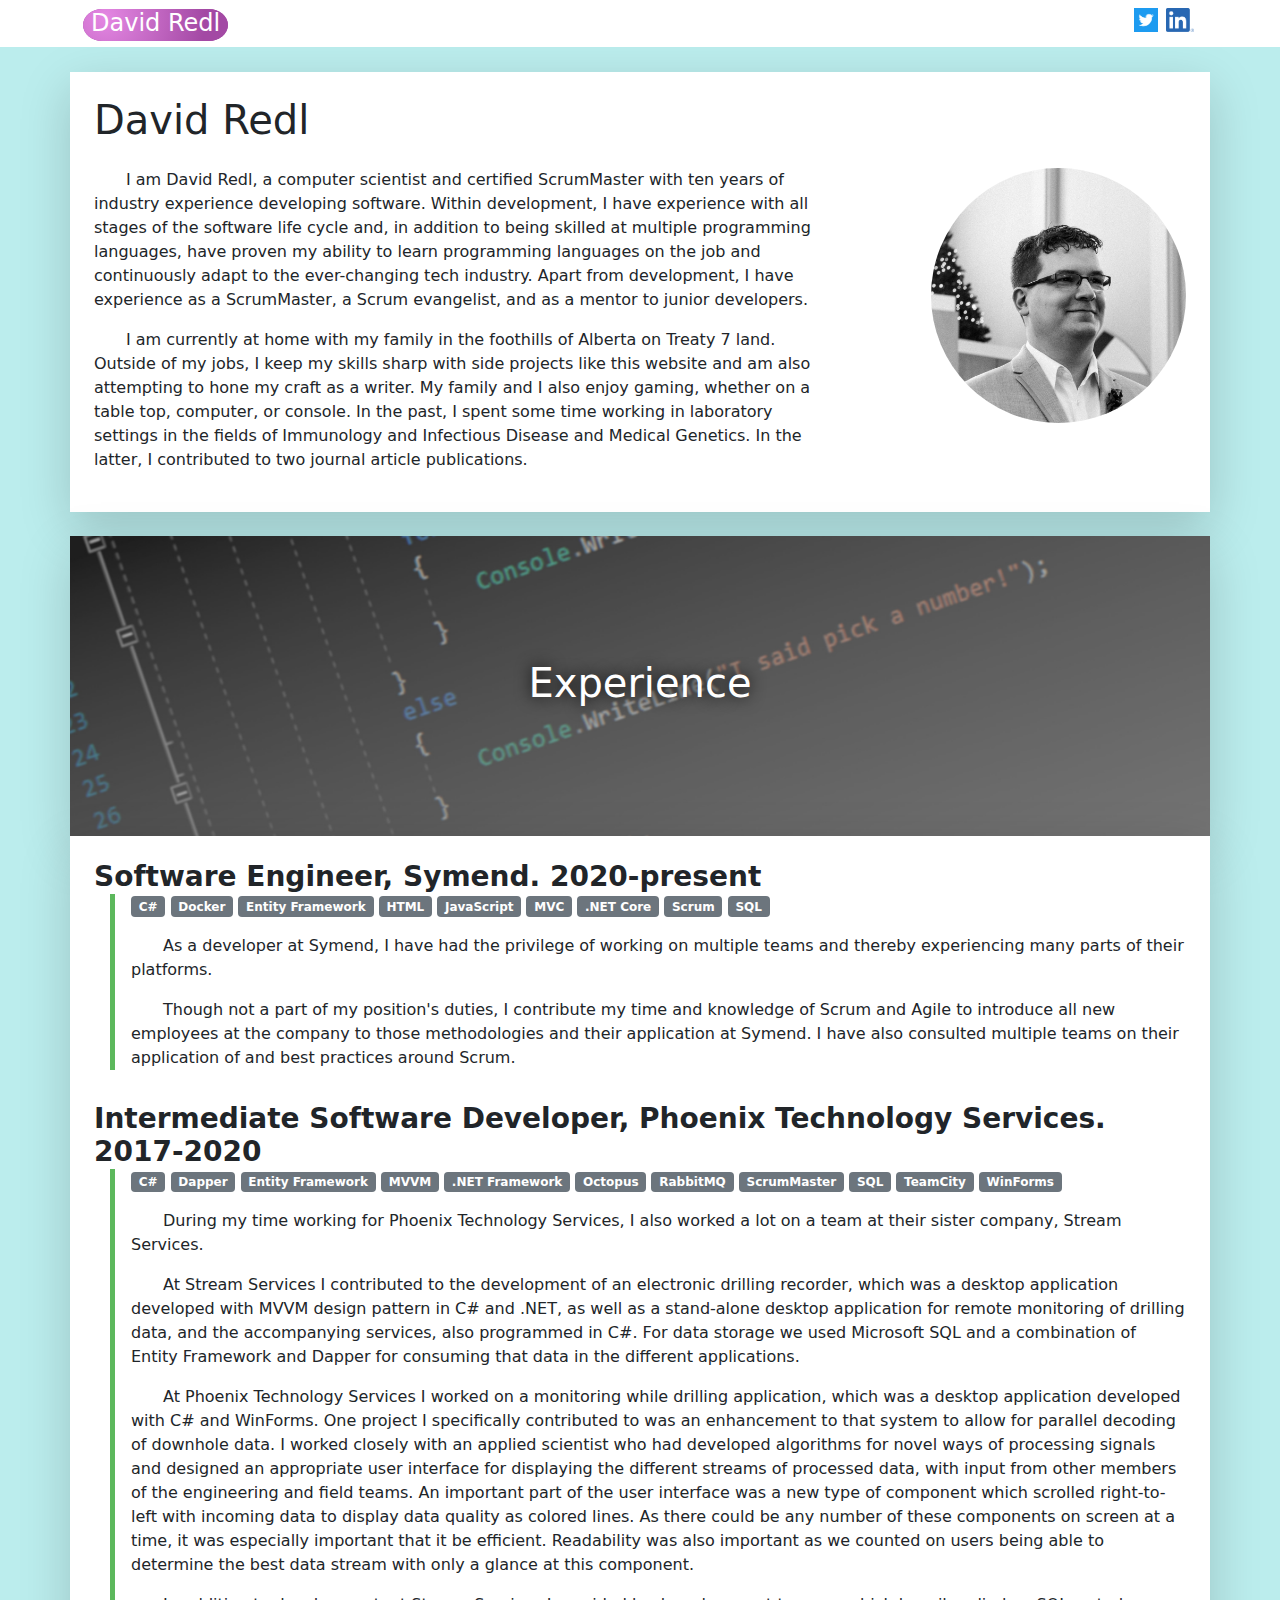
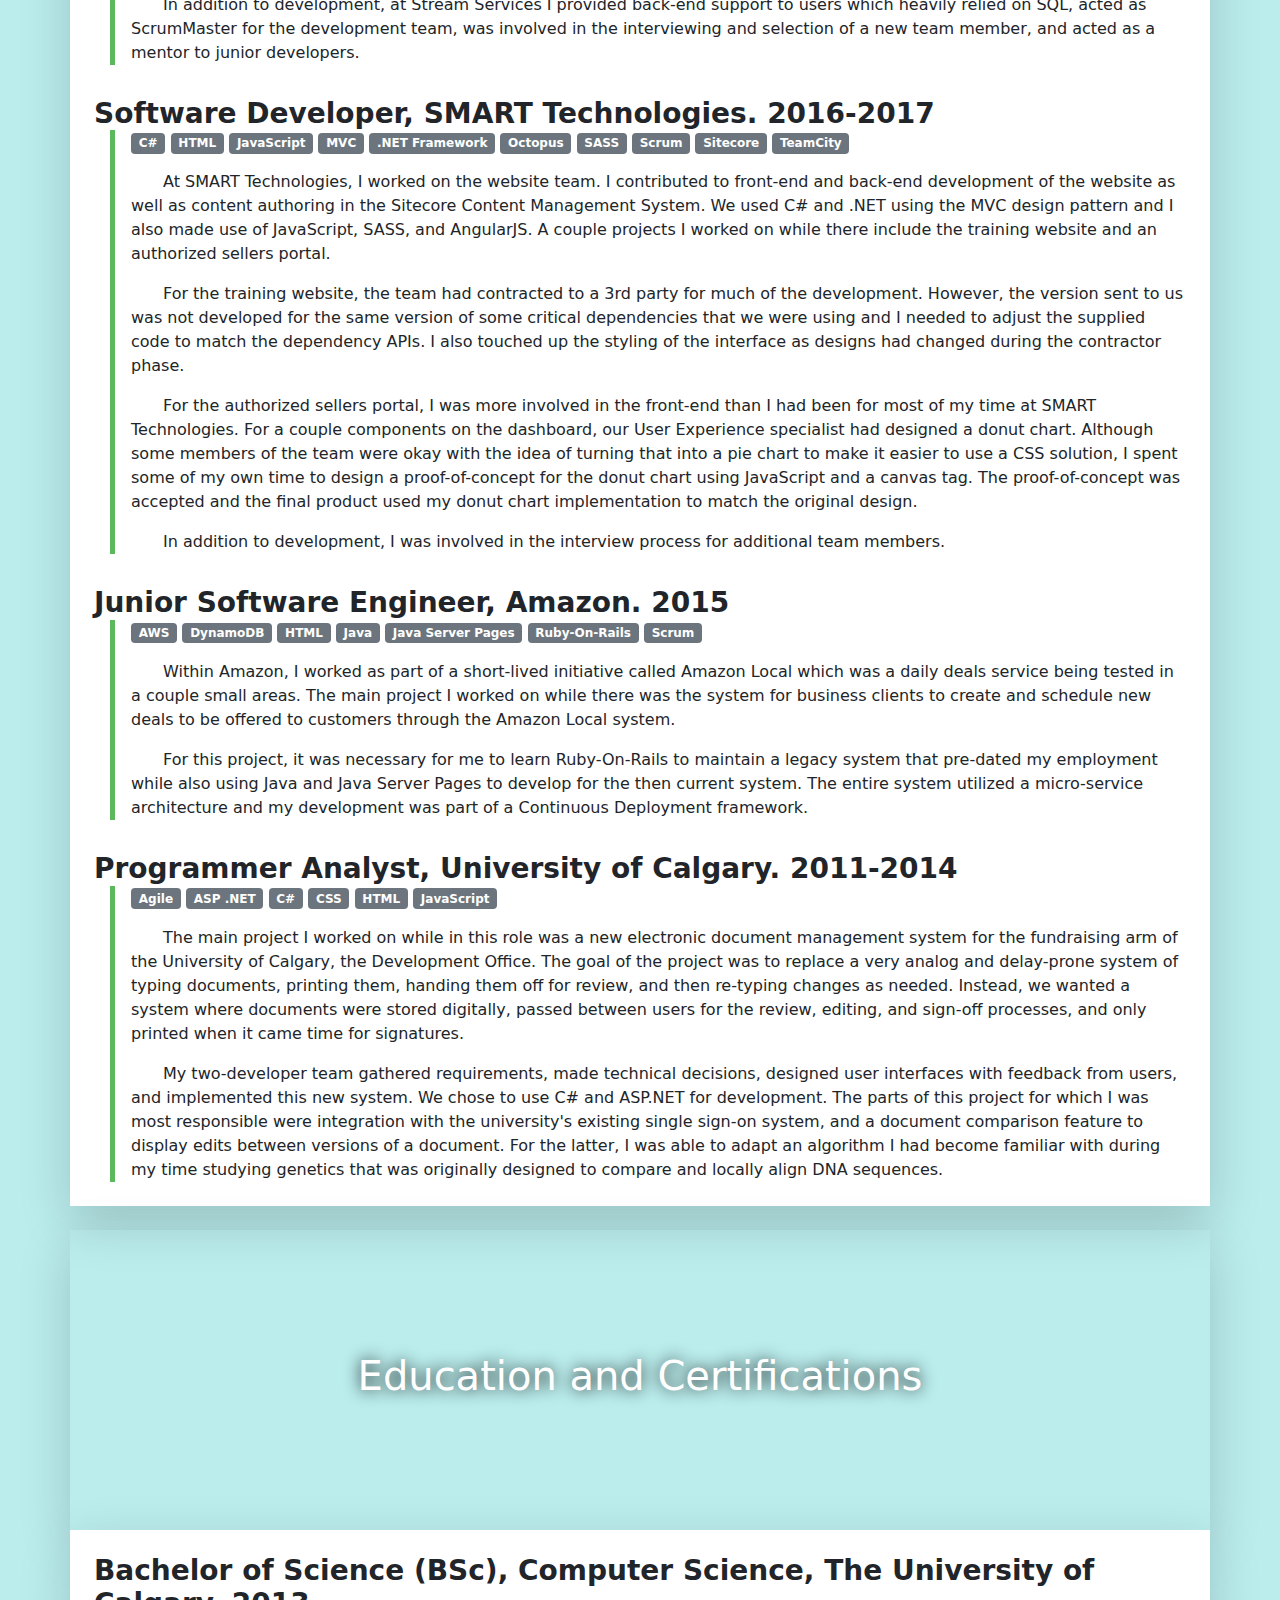
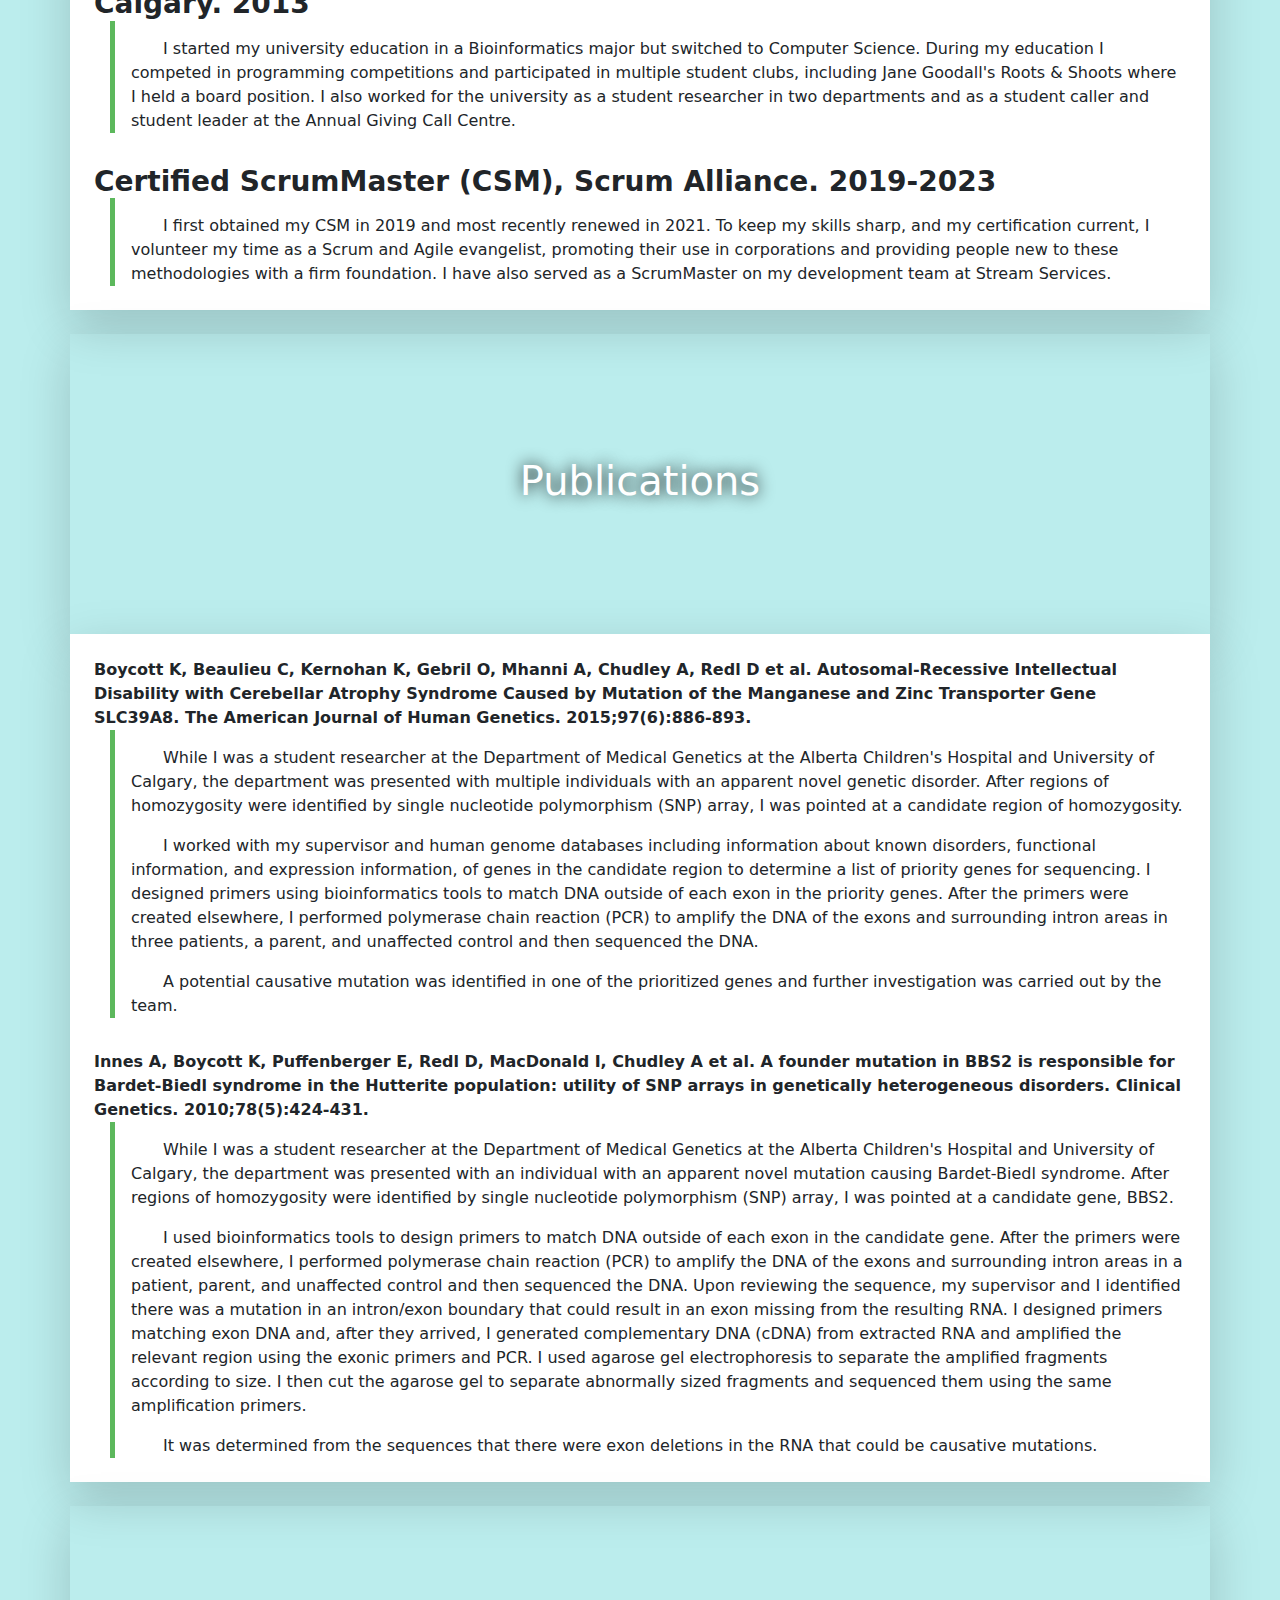
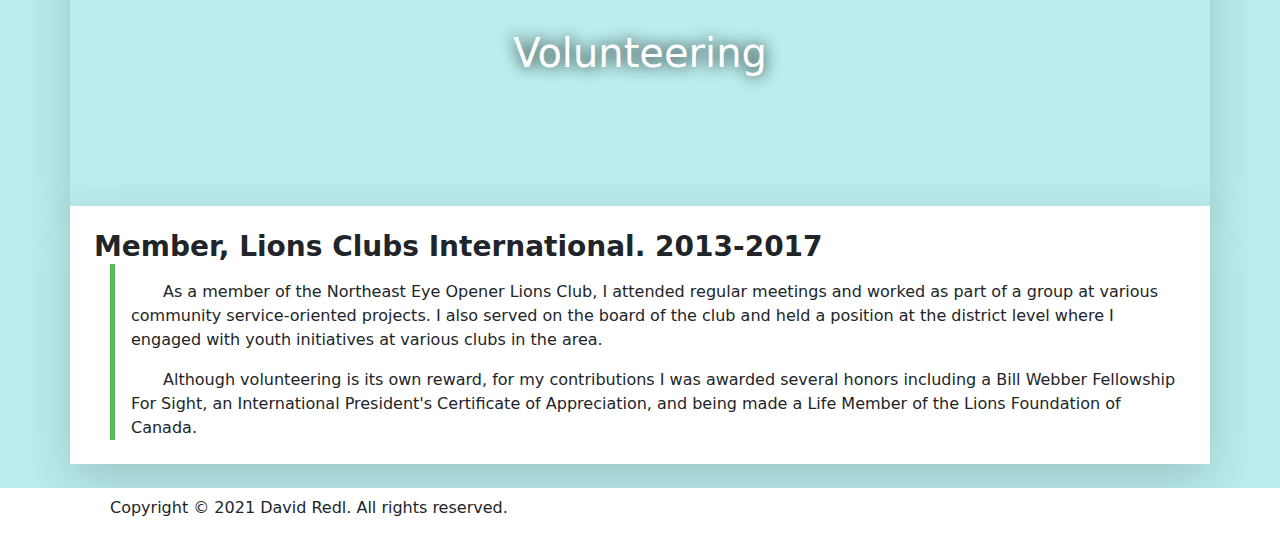
==== about.html @ 1215788b "Add blog and update photo" ====
<!doctype html>
<html lang="en">
<head>
<title>David Redl - About Me</title>
<meta name="viewport" content="width=device-width, initial-scale=1">
<meta name="viewport" content="width=device-width, initial-scale=1, maximum-scale=1, user-scalable=no">
<link rel="stylesheet" href="css/bootstrap.min.css">
<link rel="stylesheet" href="css/bootstrap-grid.min.css">
<link rel="stylesheet" href="css/bootstrap-reboot.min.css">
<link rel="stylesheet" href="css/bootstrap-utilities.min.css">
<link rel="stylesheet" href="css/main.css">
<!-- Global site tag (gtag.js) - Google Analytics -->
<script async src="https://www.googletagmanager.com/gtag/js?id=G-2NL5XFYBL8"></script>
<script>
  window.dataLayer = window.dataLayer || [];
  function gtag(){dataLayer.push(arguments);}
  gtag('js', new Date());

  gtag('config', 'G-2NL5XFYBL8');
</script>
<!-- End Google Analytics -->
</head>
<body class="pt-5">
<div class="w-100 bg-white fixed-top">
	<div class="container py-2">
		<a href="./" class="btn p-0"><span class="h4 pill bg-brand px-2 pb-1 text-white">David Redl</span></a>
		<a href="https://www.linkedin.com/in/david-r-2b067234"><img class="float-end icon mx-1" src="images/social-media/LI-In-Bug.png"/></a>
		<a href="https://twitter.com/DavidTRedl"><img class="float-end icon mx-1" src="images/social-media/Twitter social icons - square - blue.png"/></a>
	</div>
</div>
<div class="container bg-white shadow-lg mt-lg-4 p-2 p-md-4">
	<h1 class="text-center text-md-start">David Redl</h1>
	<div class="row justify-content-between">
		<div class="col-md-3 order-md-last mt-3">
			<img src="images/david2.jpg" class="img-fluid w-100 circle" alt="Photo of David Redl" />
		</div>
		<div class="col-md-8 mt-3">
			<p class="paragraph">I am David Redl, a computer scientist and certified ScrumMaster with ten years of industry experience developing software. Within development, I have experience with all stages of the software life cycle and, in addition to being skilled at multiple programming languages, have proven my ability to learn programming languages on the job and continuously adapt to the ever-changing tech industry. Apart from development, I have experience as a ScrumMaster, a Scrum evangelist, and as a mentor to junior developers.</p>
			<p class="paragraph">I am currently at home with my family in the foothills of Alberta on Treaty 7 land. Outside of my jobs, I keep my skills sharp with side projects like this website and am also attempting to hone my craft as a writer. My family and I also enjoy gaming, whether on a table top, computer, or console. In the past, I spent some time working in laboratory settings in the fields of Immunology and Infectious Disease and Medical Genetics. In the latter, I contributed to two journal article publications.</p>
		</div>
	</div>
</div>
<div class="container shadow-lg mt-lg-4 banner" style="background-image: url(images/banner-experience.jpg)">
	<h1>Experience</h1>
</div>
<div class="container bg-white shadow-lg p-2 p-md-4">
	<h3 class="title">Software Engineer, Symend. 2020-present</h3>
	<div class="badge-collection">
		<span class="badge bg-secondary">C#</span>
		<span class="badge bg-secondary">Docker</span>
		<span class="badge bg-secondary">Entity Framework</span>
		<span class="badge bg-secondary">HTML</span>
		<span class="badge bg-secondary">JavaScript</span>
		<span class="badge bg-secondary">MVC</span>
		<span class="badge bg-secondary">.NET Core</span>
		<span class="badge bg-secondary">Scrum</span>
		<span class="badge bg-secondary">SQL</span>
	</div>
	<p class="description paragraph">As a developer at Symend, I have had the privilege of working on multiple teams and thereby experiencing many parts of their platforms.</p>
	<p class="description paragraph">Though not a part of my position's duties, I contribute my time and knowledge of Scrum and Agile to introduce all new employees at the company to those methodologies and their application at Symend. I have also consulted multiple teams on their application of and best practices around Scrum.</p>
	<h3 class="title">Intermediate Software Developer, Phoenix Technology Services. 2017-2020</h3>
	<div class="badge-collection">
		<span class="badge bg-secondary">C#</span>
		<span class="badge bg-secondary">Dapper</span>
		<span class="badge bg-secondary">Entity Framework</span>
		<span class="badge bg-secondary">MVVM</span>
		<span class="badge bg-secondary">.NET Framework</span>
		<span class="badge bg-secondary">Octopus</span>
		<span class="badge bg-secondary">RabbitMQ</span>
		<span class="badge bg-secondary">ScrumMaster</span>
		<span class="badge bg-secondary">SQL</span>
		<span class="badge bg-secondary">TeamCity</span>
		<span class="badge bg-secondary">WinForms</span>
	</div>
	<p class="description paragraph">During my time working for Phoenix Technology Services, I also worked a lot on a team at their sister company, Stream Services.</p>
	<p class="description paragraph">At Stream Services I contributed to the development of an electronic drilling recorder, which was a desktop application developed with MVVM design pattern in C# and .NET, as well as a stand-alone desktop application for remote monitoring of drilling data, and the accompanying services, also programmed in C#. For data storage we used Microsoft SQL and a combination of Entity Framework and Dapper for consuming that data in the different applications.</p>
	<p class="description paragraph">At Phoenix Technology Services I worked on a monitoring while drilling application, which was a desktop application developed with C# and WinForms. One project I specifically contributed to was an enhancement to that system to allow for parallel decoding of downhole data. I worked closely with an applied scientist who had developed algorithms for novel ways of processing signals and designed an appropriate user interface for displaying the different streams of processed data, with input from other members of the engineering and field teams. An important part of the user interface was a new type of component which scrolled right-to-left with incoming data to display data quality as colored lines. As there could be any number of these components on screen at a time, it was especially important that it be efficient. Readability was also important as we counted on users being able to determine the best data stream with only a glance at this component.</p>
	<p class="description paragraph">In addition to development, at Stream Services I provided back-end support to users which heavily relied on SQL, acted as ScrumMaster for the development team, was involved in the interviewing and selection of a new team member, and acted as a mentor to junior developers.</p>
	<h3 class="title">Software Developer, SMART Technologies. 2016-2017</h3>
	<div class="badge-collection">
		<span class="badge bg-secondary">C#</span>
		<span class="badge bg-secondary">HTML</span>
		<span class="badge bg-secondary">JavaScript</span>
		<span class="badge bg-secondary">MVC</span>
		<span class="badge bg-secondary">.NET Framework</span>
		<span class="badge bg-secondary">Octopus</span>
		<span class="badge bg-secondary">SASS</span>
		<span class="badge bg-secondary">Scrum</span>
		<span class="badge bg-secondary">Sitecore</span>
		<span class="badge bg-secondary">TeamCity</span>
	</div>
	<p class="description paragraph">At SMART Technologies, I worked on the website team. I contributed to front-end and back-end development of the website as well as content authoring in the Sitecore Content Management System. We used C# and .NET using the MVC design pattern and I also made use of JavaScript, SASS, and AngularJS. A couple projects I worked on while there include the training website and an authorized sellers portal.</p>
	<p class="description paragraph">For the training website, the team had contracted to a 3rd party for much of the development. However, the version sent to us was not developed for the same version of some critical dependencies that we were using and I needed to adjust the supplied code to match the dependency APIs. I also touched up the styling of the interface as designs had changed during the contractor phase.</p>
	<p class="description paragraph">For the authorized sellers portal, I was more involved in the front-end than I had been for most of my time at SMART Technologies. For a couple components on the dashboard, our User Experience specialist had designed a donut chart. Although some members of the team were okay with the idea of turning that into a pie chart to make it easier to use a CSS solution, I spent some of my own time to design a proof-of-concept for the donut chart using JavaScript and a canvas tag. The proof-of-concept was accepted and the final product used my donut chart implementation to match the original design.</p>
	<p class="description paragraph">In addition to development, I was involved in the interview process for additional team members.</p>
	<h3 class="title">Junior Software Engineer, Amazon. 2015</h3>
	<div class="badge-collection">
		<span class="badge bg-secondary">AWS</span>
		<span class="badge bg-secondary">DynamoDB</span>
		<span class="badge bg-secondary">HTML</span>
		<span class="badge bg-secondary">Java</span>
		<span class="badge bg-secondary">Java Server Pages</span>
		<span class="badge bg-secondary">Ruby-On-Rails</span>
		<span class="badge bg-secondary">Scrum</span>
	</div>
	<p class="description paragraph">Within Amazon, I worked as part of a short-lived initiative called Amazon Local which was a daily deals service being tested in a couple small areas. The main project I worked on while there was the system for business clients to create and schedule new deals to be offered to customers through the Amazon Local system.</p>
	<p class="description paragraph">For this project, it was necessary for me to learn Ruby-On-Rails to maintain a legacy system that pre-dated my employment while also using Java and Java Server Pages to develop for the then current system. The entire system utilized a micro-service architecture and my development was part of a Continuous Deployment framework.</p>
	<h3 class="title">Programmer Analyst, University of Calgary. 2011-2014</h3>
	<div class="badge-collection">
		<span class="badge bg-secondary">Agile</span>
		<span class="badge bg-secondary">ASP .NET</span>
		<span class="badge bg-secondary">C#</span>
		<span class="badge bg-secondary">CSS</span>
		<span class="badge bg-secondary">HTML</span>
		<span class="badge bg-secondary">JavaScript</span>
	</div>
	<p class="description paragraph">The main project I worked on while in this role was a new electronic document management system for the fundraising arm of the University of Calgary, the Development Office. The goal of the project was to replace a very analog and delay-prone system of typing documents, printing them, handing them off for review, and then re-typing changes as needed. Instead, we wanted a system where documents were stored digitally, passed between users for the review, editing, and sign-off processes, and only printed when it came time for signatures.</p>
	<p class="description paragraph">My two-developer team gathered requirements, made technical decisions, designed user interfaces with feedback from users, and implemented this new system. We chose to use C# and ASP.NET for development. The parts of this project for which I was most responsible were integration with the university's existing single sign-on system, and a document comparison feature to display edits between versions of a document. For the latter, I was able to adapt an algorithm I had become familiar with during my time studying genetics that was originally designed to compare and locally align DNA sequences.</p>
</div>
<div class="container shadow-lg mt-lg-4 banner" style="background-image: url(images/banner-education.jpg)">
	<h1>Education and Certifications</h1>
</div>
<div class="container bg-white shadow-lg p-2 p-md-4">
	<h3 class="title">Bachelor of Science (BSc), Computer Science, The University of Calgary. 2013</h3>
	<p class="description paragraph">I started my university education in a Bioinformatics major but switched to Computer Science. During my education I competed in programming competitions and participated in multiple student clubs, including Jane Goodall's Roots & Shoots where I held a board position. I also worked for the university as a student researcher in two departments and as a student caller and student leader at the Annual Giving Call Centre.</p>
	<h3 class="title">Certified ScrumMaster (CSM), Scrum Alliance. 2019-2023</h3>
	<p class="description paragraph">I first obtained my CSM in 2019 and most recently renewed in 2021. To keep my skills sharp, and my certification current, I volunteer my time as a Scrum and Agile evangelist, promoting their use in corporations and providing people new to these methodologies with a firm foundation. I have also served as a ScrumMaster on my development team at Stream Services.</p>
</div>
<div class="container shadow-lg mt-lg-4 banner" style="background-image: url(images/banner-publications.jpg)">
	<h1>Publications</h1>
</div>
<div class="container bg-white shadow-lg p-2 p-md-4">
	<p class="title">Boycott K, Beaulieu C, Kernohan K, Gebril O, Mhanni A, Chudley A, Redl D et al. Autosomal-Recessive Intellectual Disability with Cerebellar Atrophy Syndrome Caused by Mutation of the Manganese and Zinc Transporter Gene SLC39A8. The American Journal of Human Genetics. 2015;97(6):886-893.</p>
	<p class="description paragraph">While I was a student researcher at the Department of Medical Genetics at the Alberta Children's Hospital and University of Calgary, the department was presented with multiple individuals with an apparent novel genetic disorder. After regions of homozygosity were identified by single nucleotide polymorphism (SNP) array, I was pointed at a candidate region of homozygosity.</p>
	<p class="description paragraph">I worked with my supervisor and human genome databases including information about known disorders, functional information, and expression information, of genes in the candidate region to determine a list of priority genes for sequencing. I designed primers using bioinformatics tools to match DNA outside of each exon in the priority genes. After the primers were created elsewhere, I performed polymerase chain reaction (PCR) to amplify the DNA of the exons and surrounding intron areas in three patients, a parent, and unaffected control and then sequenced the DNA.</p>
	<p class="description paragraph">A potential causative mutation was identified in one of the prioritized genes and further investigation was carried out by the team.</p>
	<p class="title">Innes A, Boycott K, Puffenberger E, Redl D, MacDonald I, Chudley A et al. A founder mutation in BBS2 is responsible for Bardet-Biedl syndrome in the Hutterite population: utility of SNP arrays in genetically heterogeneous disorders. Clinical Genetics. 2010;78(5):424-431.</p>
	<p class="description paragraph">While I was a student researcher at the Department of Medical Genetics at the Alberta Children's Hospital and University of Calgary, the department was presented with an individual with an apparent novel mutation causing Bardet-Biedl syndrome. After regions of homozygosity were identified by single nucleotide polymorphism (SNP) array, I was pointed at a candidate gene, BBS2.</p>
	<p class="description paragraph">I used bioinformatics tools to design primers to match DNA outside of each exon in the candidate gene. After the primers were created elsewhere, I performed polymerase chain reaction (PCR) to amplify the DNA of the exons and surrounding intron areas in a patient, parent, and unaffected control and then sequenced the DNA. Upon reviewing the sequence, my supervisor and I identified there was a mutation in an intron/exon boundary that could result in an exon missing from the resulting RNA. I designed primers matching exon DNA and, after they arrived, I generated complementary DNA (cDNA) from extracted RNA and amplified the relevant region using the exonic primers and PCR. I used agarose gel electrophoresis to separate the amplified fragments according to size. I then cut the agarose gel to separate abnormally sized fragments and sequenced them using the same amplification primers.</p>
	<p class="description paragraph">It was determined from the sequences that there were exon deletions in the RNA that could be causative mutations.</p>
</div>
<div class="container shadow-lg mt-lg-4 banner" style="background-image: url(images/banner-volunteering.jpg)">
	<h1>Volunteering</h1>
</div>
<div class="container bg-white shadow-lg p-2 p-md-4">
	<h3 class="title">Member, Lions Clubs International. 2013-2017</h3>
	<p class="description paragraph">As a member of the Northeast Eye Opener Lions Club, I attended regular meetings and worked as part of a group at various community service-oriented projects. I also served on the board of the club and held a position at the district level where I engaged with youth initiatives at various clubs in the area.</p>
	<p class="description paragraph">Although volunteering is its own reward, for my contributions I was awarded several honors including a Bill Webber Fellowship For Sight, an International President's Certificate of Appreciation, and being made a Life Member of the Lions Foundation of Canada.</p>
</div>
<div class="w-100 pb-lg-4 bg-white">
	<div class="container p-2 mt-lg-4">
		<p class="paragraph m-0">Copyright &copy; 2021 David Redl. All rights reserved.</p>
	</div>
</div>
</body>
</html>
---- css/main.css ----
body {
	background-color: #bbeded;
}

.pill {
	border-radius: 0.8em 0.8em 0.8em 0.8em / 50% 50% 50% 50% ;
}

.bg-brand {
	background-color: rgb(163,73,164);
	background-image: radial-gradient(circle at 15% 25%, rgb(228,135,227) 0%, rgb(163,73,164) 80%);
}

.icon {
	height: 1.5rem;
	width: auto;
}

.title {
	font-weight: bold;
	margin-bottom: 0;
}

.title:not(:nth-child(1)) {
	margin-top: 2rem;
}

.description {
	margin-left: 1rem;
	margin-top: 0;
	margin-bottom: 0;
	border-left: 0.35rem solid #5cb85c;
	padding-left: 1rem;
	padding-top: 1rem;
}

.paragraph {
	text-indent: 2rem;
}

.badge-collection {
	margin-left: 1rem;
	padding-left: 1rem;
	border-left: 0.35rem solid #5cb85c;
}

.banner {
	height: 300px;
	line-height: 300px;
	background-size: cover;
	background-position: center top;
	background-attachment: fixed;
	overflow: hidden;
	text-align: center;
}

.banner h1 {
	color: white;
	text-shadow: 0 0 1rem #000;
	line-height: 1.5;
	vertical-align: middle;
	display: inline-block;
}

.circle {
	border-radius: 50%;
}

.twitter-timeline {
	min-height: 700px !important;
	height: 100% !important;
}

@media (min-width: 768px) {
	.order-md-last {
		-webkit-box-ordinal-group: 14;
		-ms-flex-order: 13;
		order: 13;
	}
}
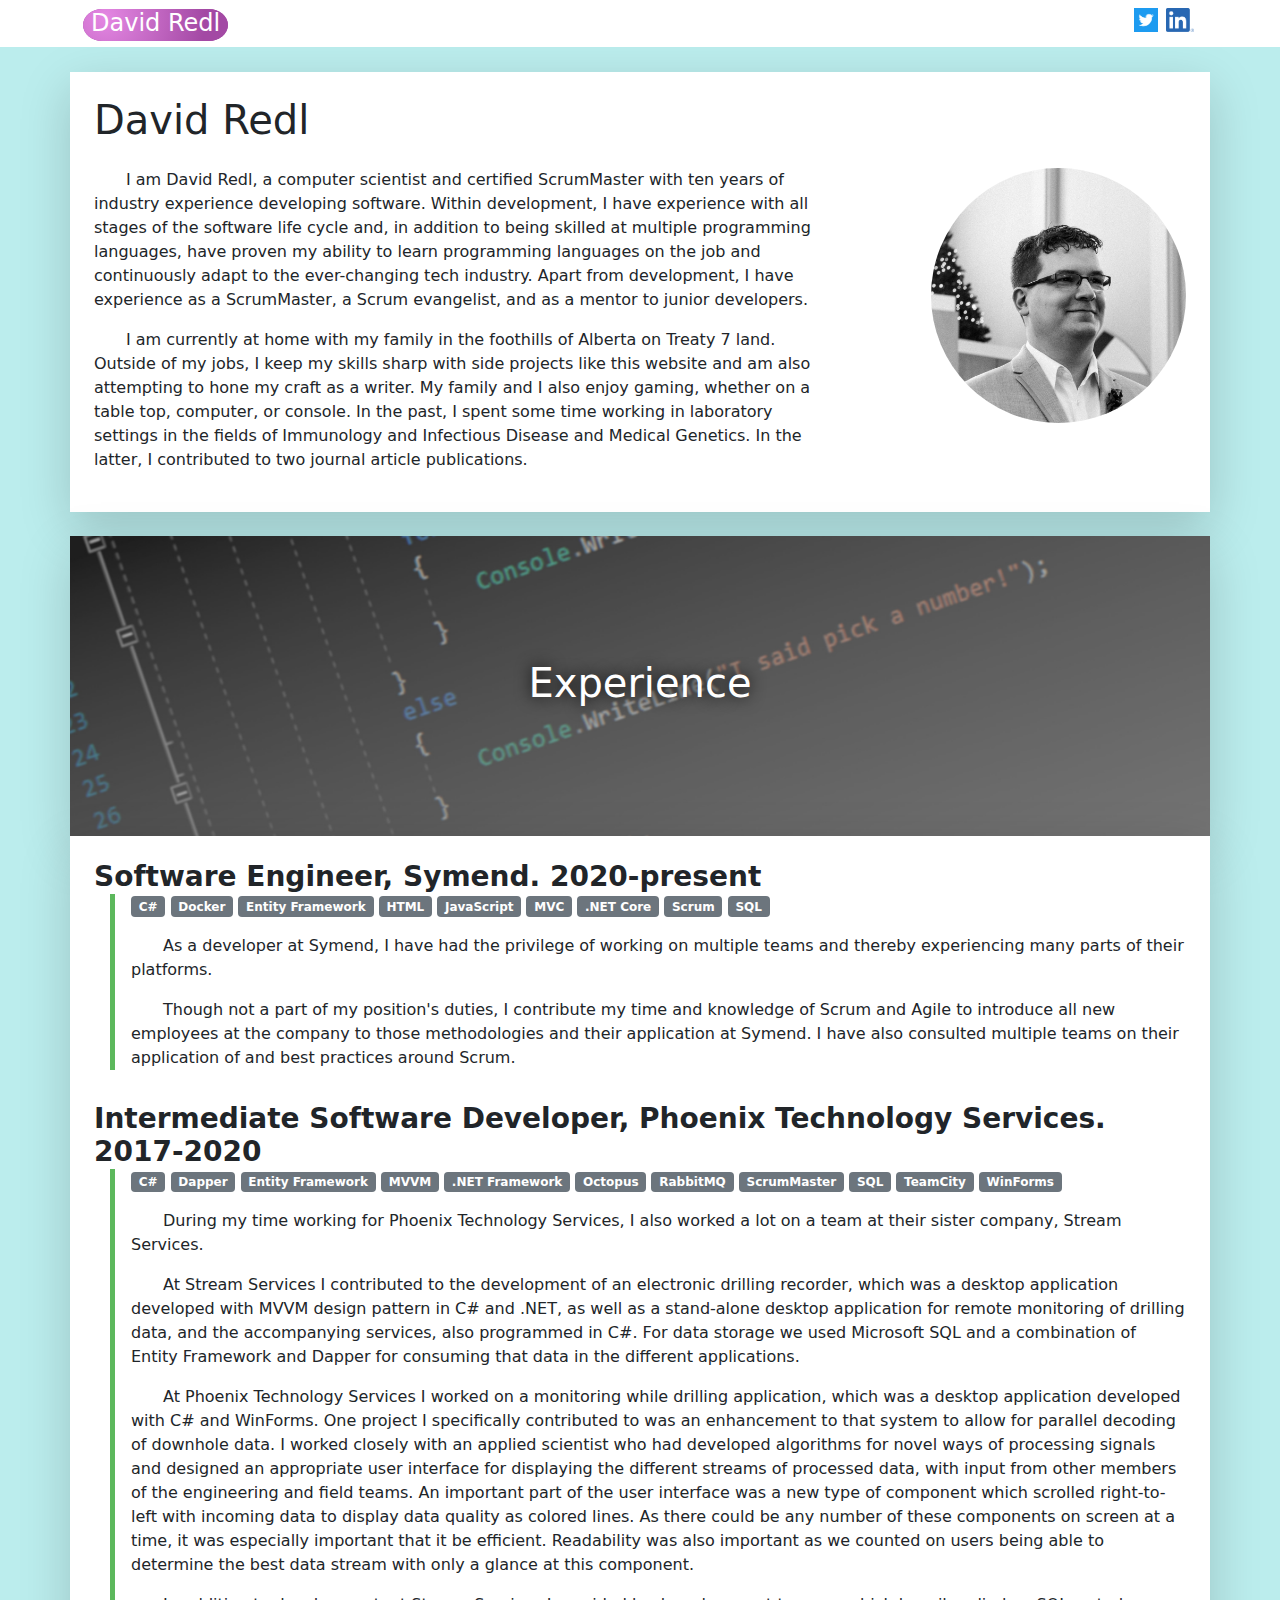
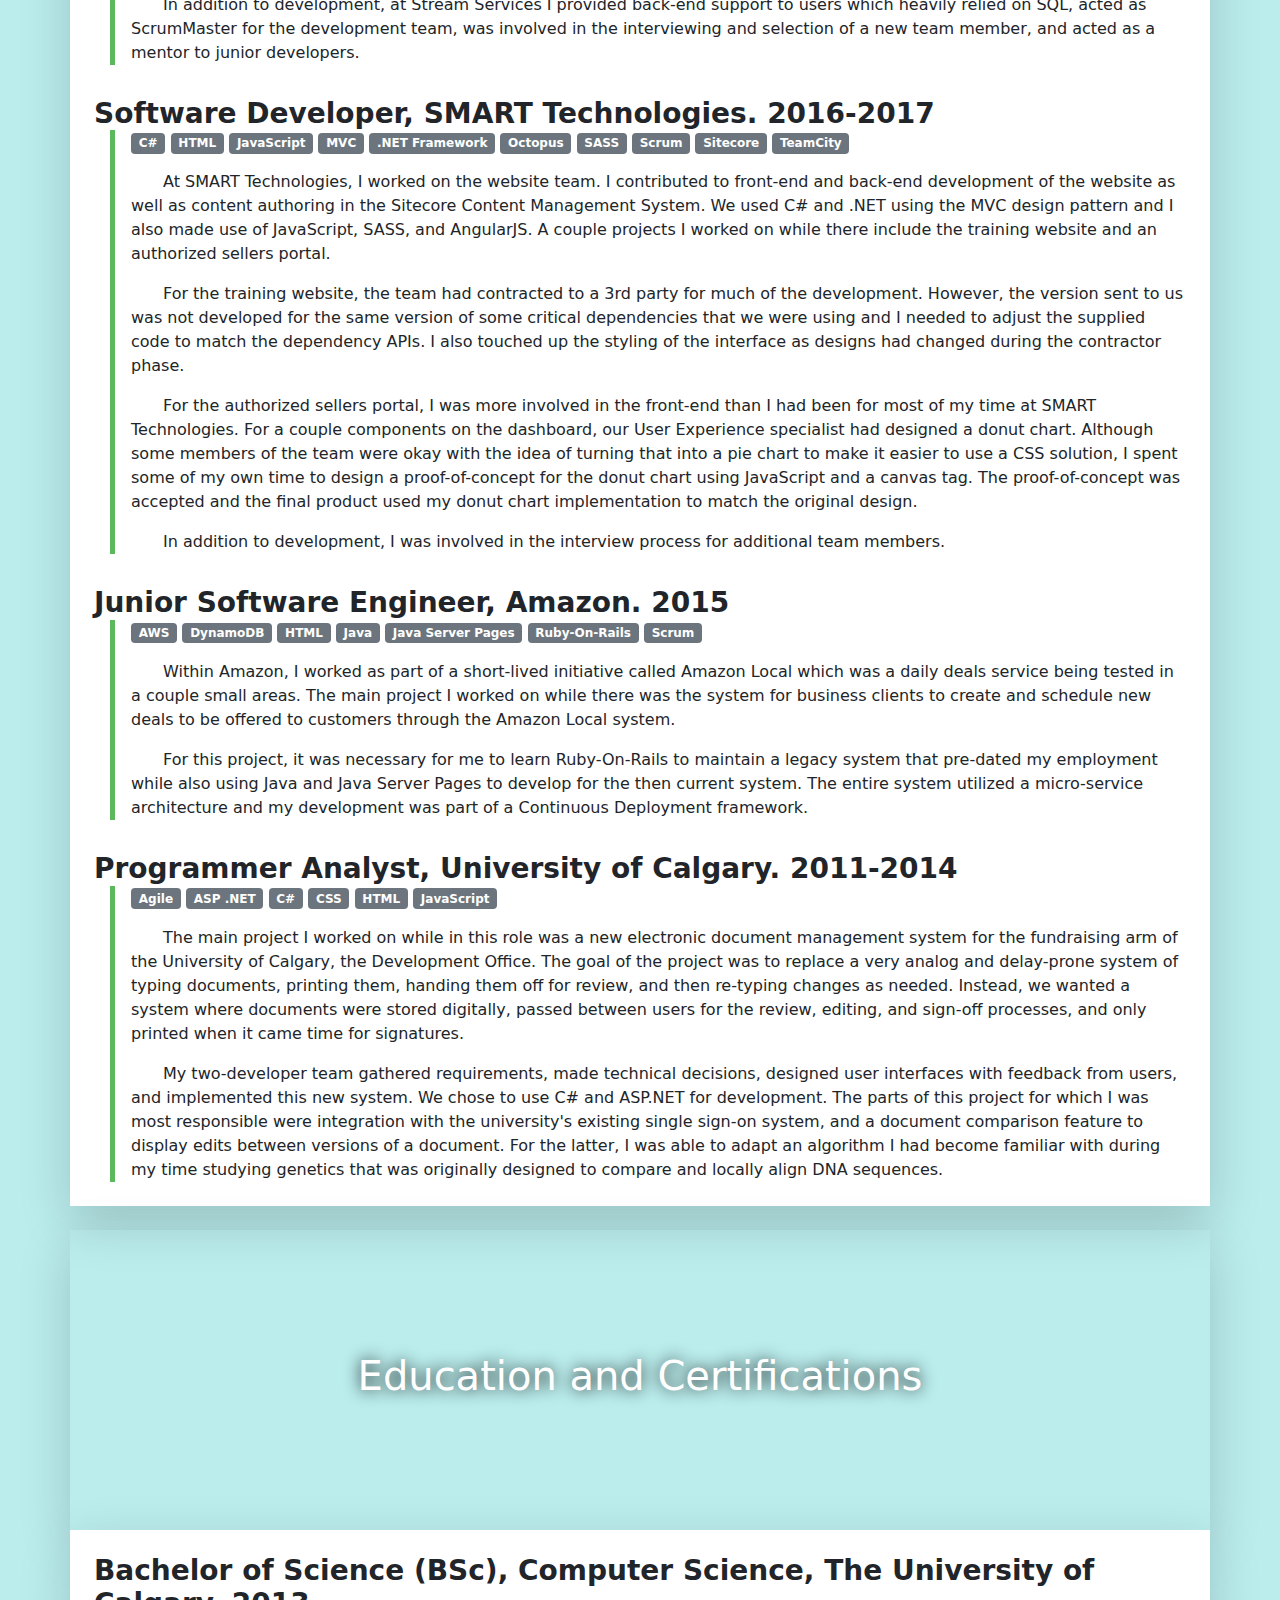
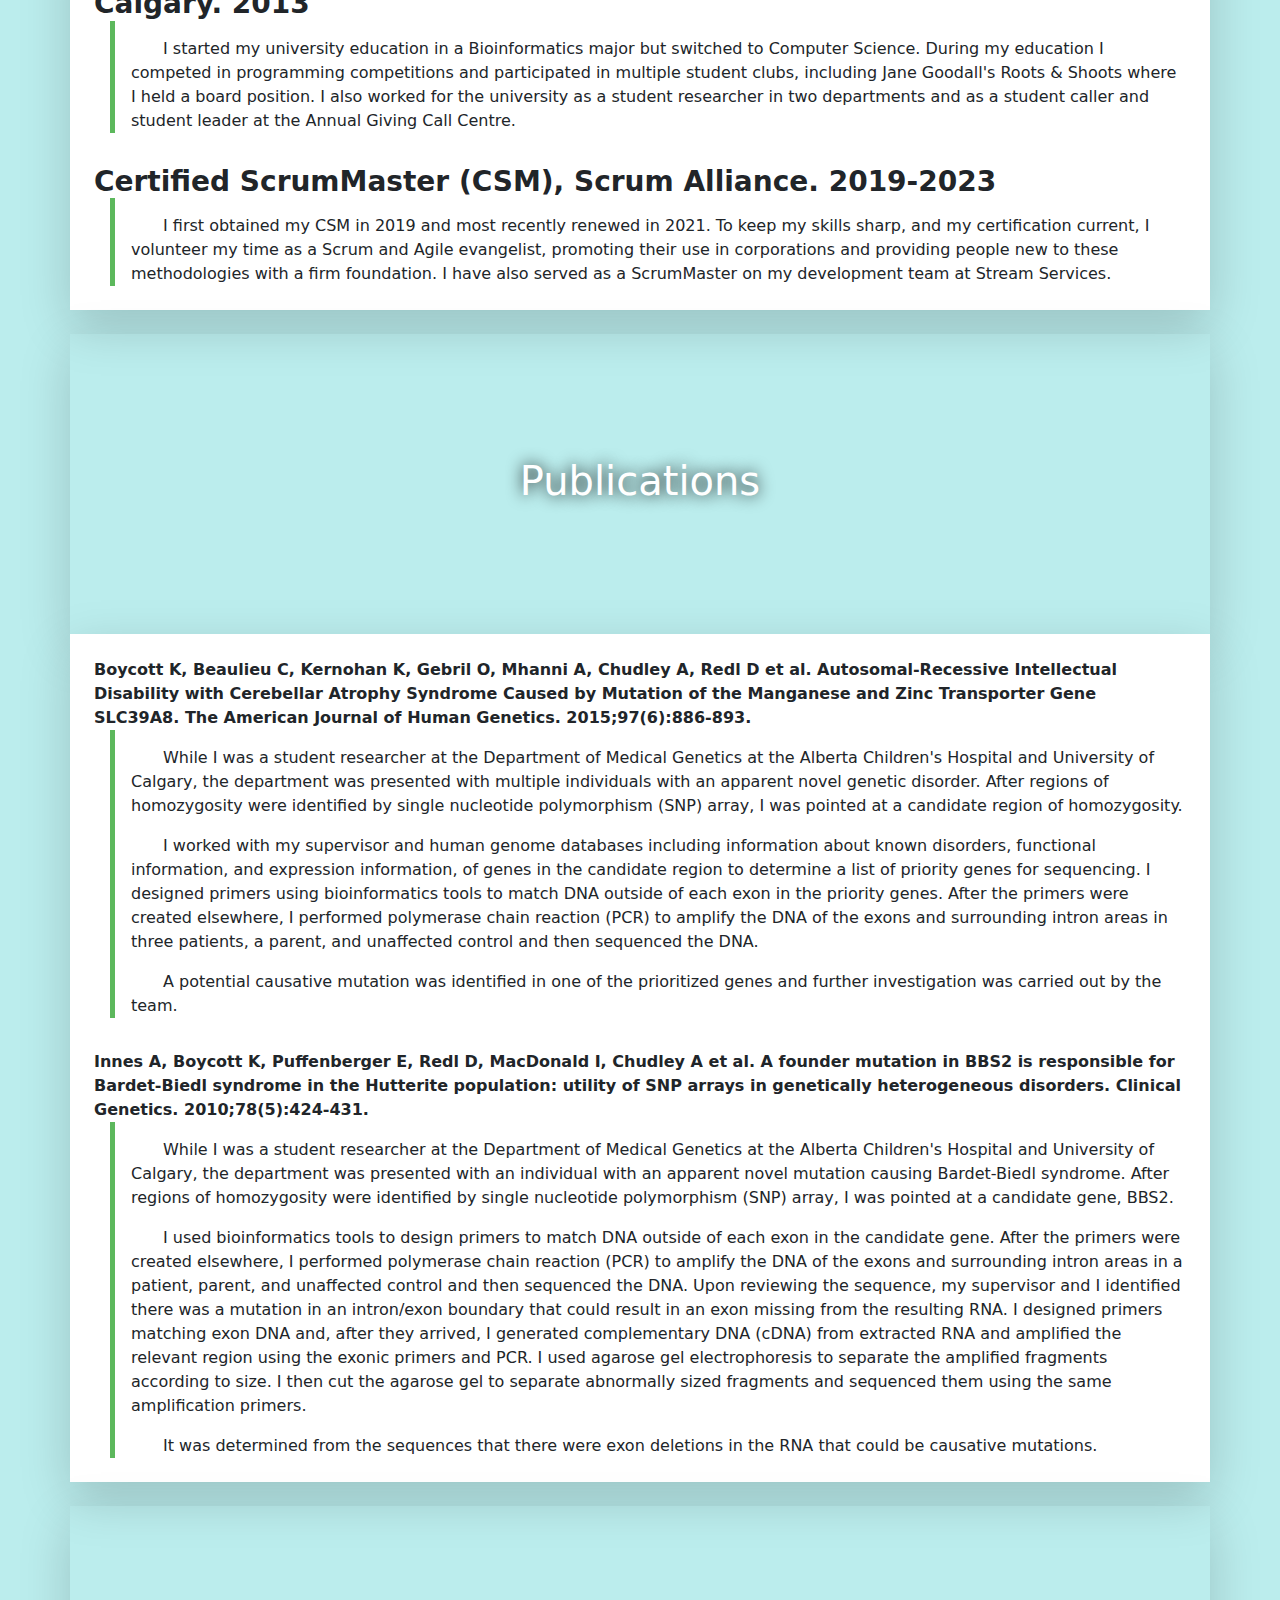
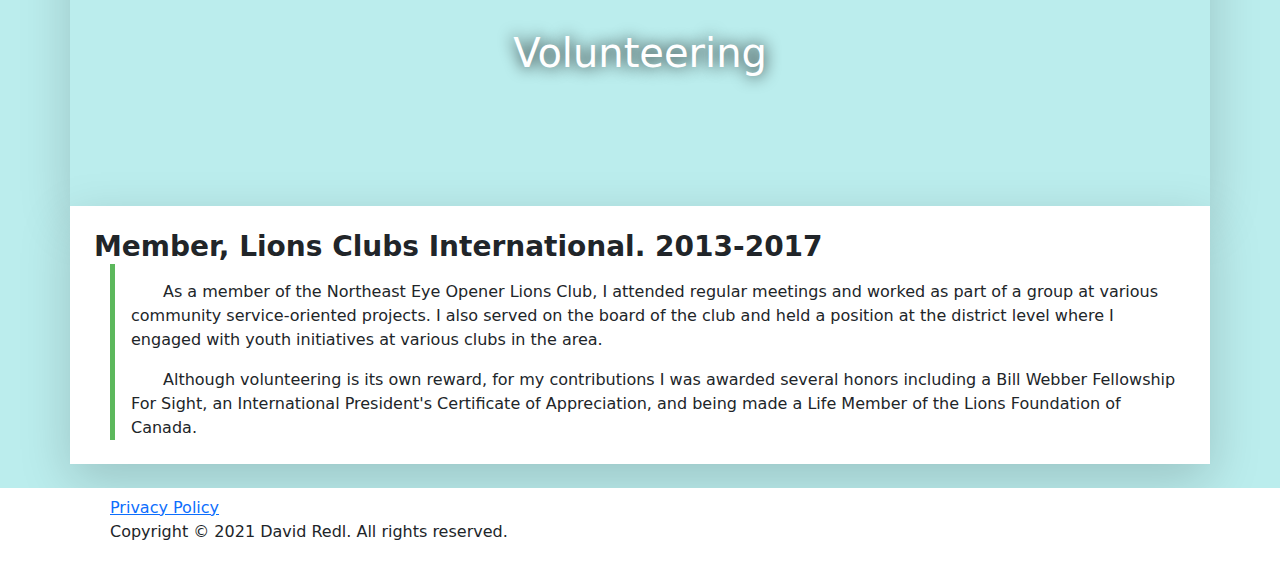
==== commit 0f4ad533: "Add privacy policy" ====
--- a/about.html
+++ b/about.html
@@ -149,6 +149,7 @@
 </div>
 <div class="w-100 pb-lg-4 bg-white">
 	<div class="container p-2 mt-lg-4">
+		<p class="paragraph m-0"><a href="./privacy.html">Privacy Policy</a></p>
 		<p class="paragraph m-0">Copyright &copy; 2021 David Redl. All rights reserved.</p>
 	</div>
 </div>
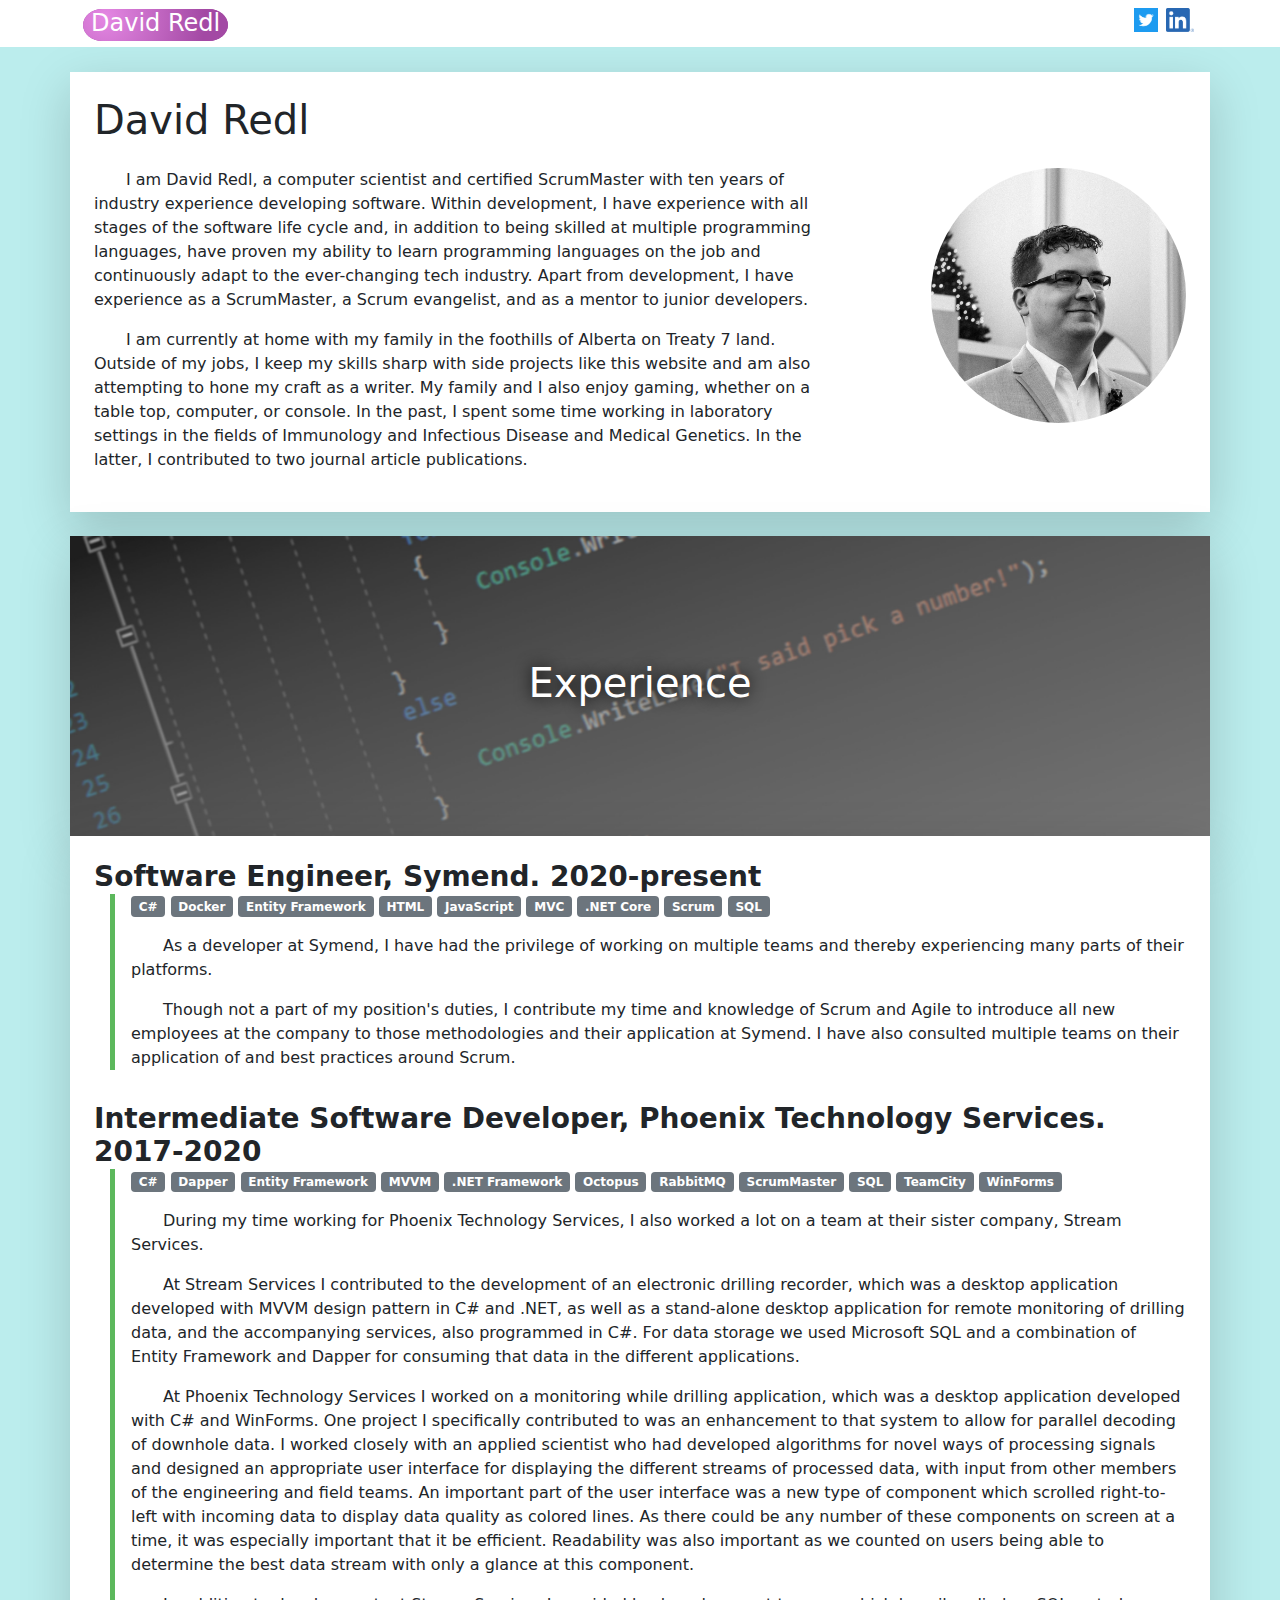
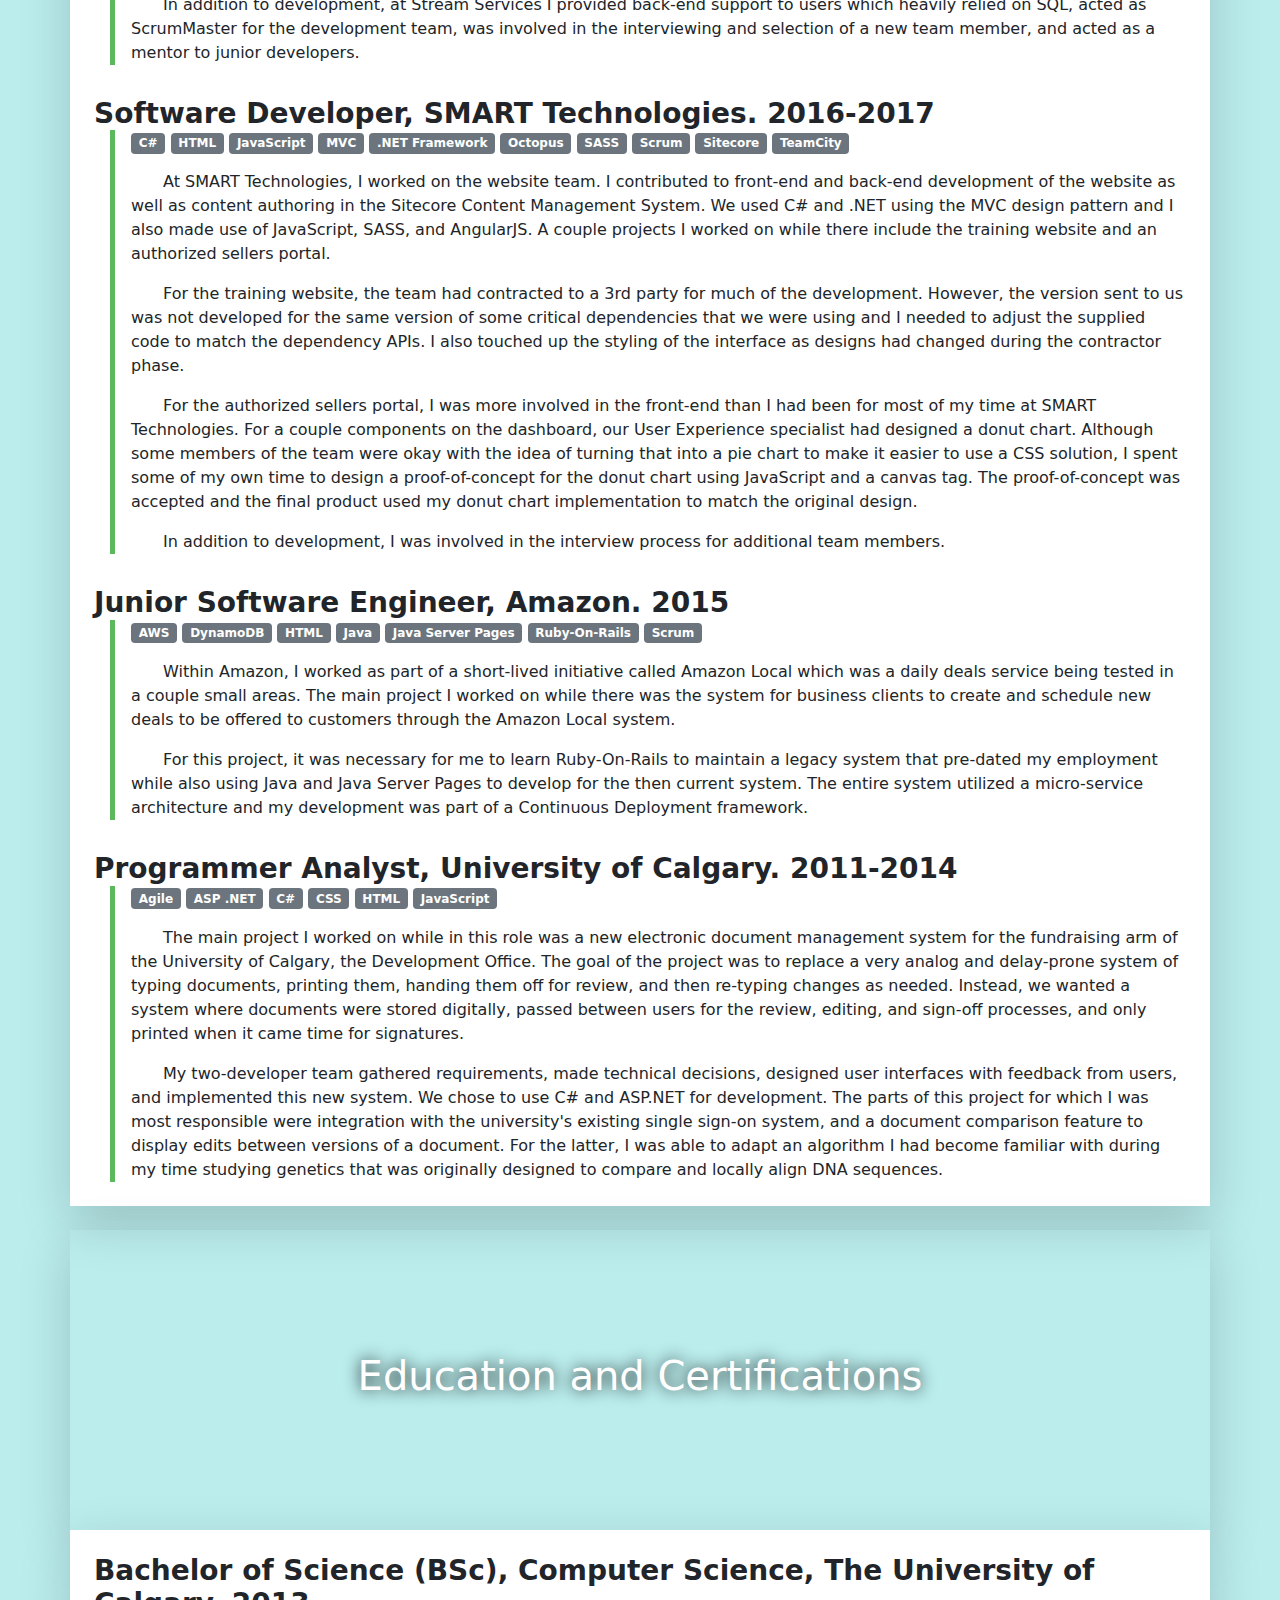
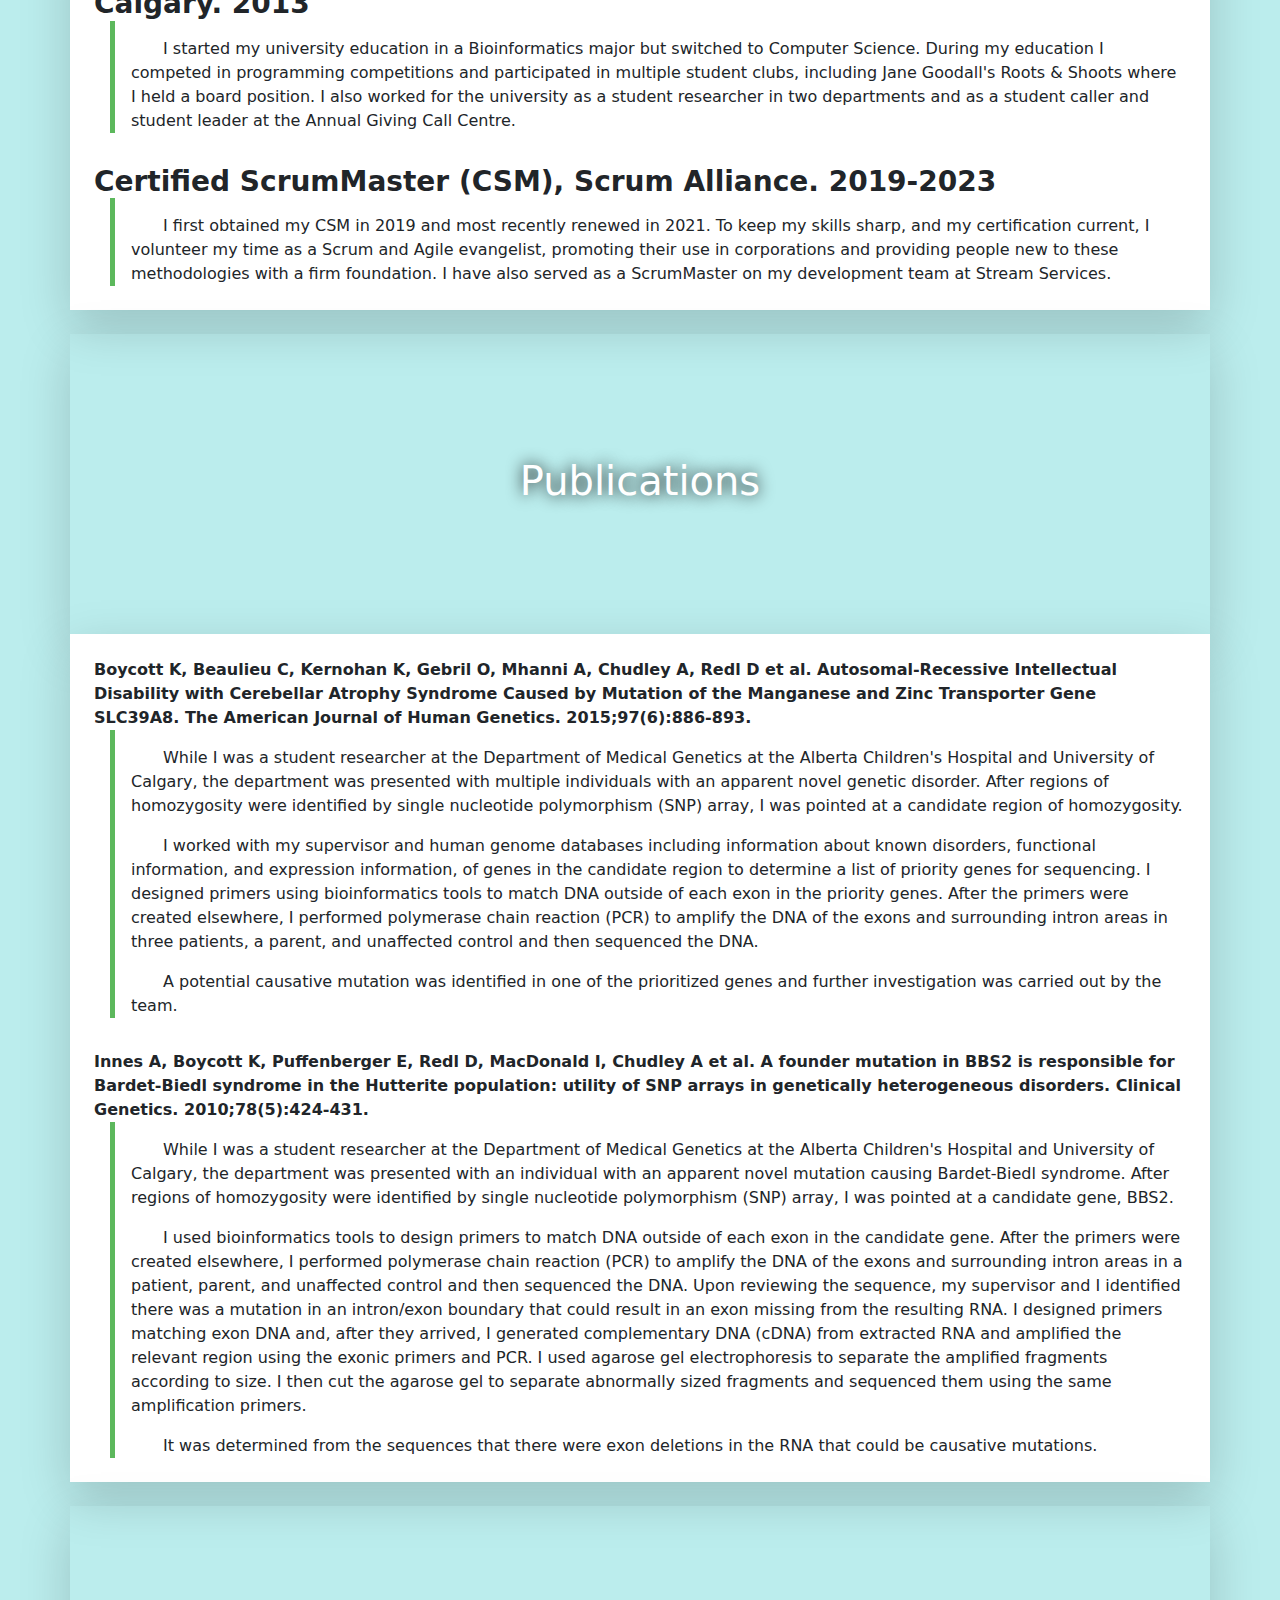
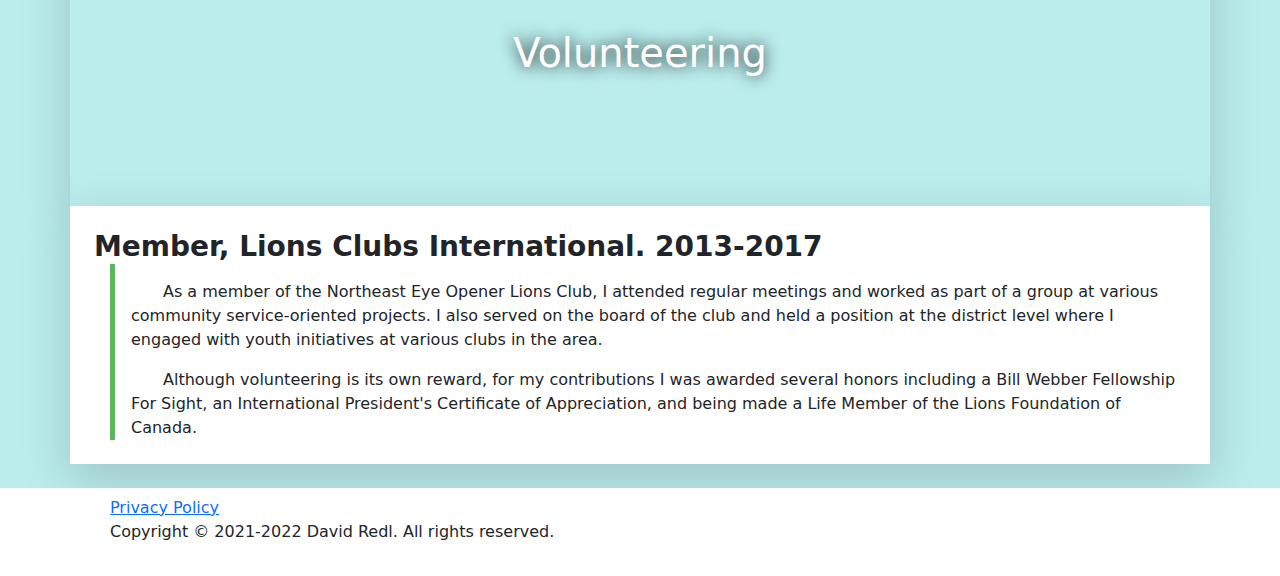
==== commit 5950e888: "Update copyright" ====
--- a/about.html
+++ b/about.html
@@ -4,6 +4,19 @@
 <title>David Redl - About Me</title>
 <meta name="viewport" content="width=device-width, initial-scale=1">
 <meta name="viewport" content="width=device-width, initial-scale=1, maximum-scale=1, user-scalable=no">
+<meta name="description" content="A blog about reading and writing.">
+<meta name="twitter:card" content="summary">
+<meta name="twitter:url" content="https://www.davidredl.ca/">
+<meta name="twitter:creator" content="@DavidTRedl">
+<meta name="twitter:title" content="David Redl - A Blog">
+<meta name="twitter:image" content="https://www.davidredl.ca/images/david2.jpg">
+<meta name="twitter:description" content="A blog about reading and writing.">
+<meta property="og:type" content="blog">
+<meta property="og:url" content="https://www.davidredl.ca/">
+<meta property="og:title" content="David Redl - A Blog">
+<meta property="og:image" content="https://www.davidredl.ca/images/david2.jpg">
+<meta property="og:image:alt" content="Photo of David Redl">
+<meta property="og:description" content="A blog about reading and writing.">
 <link rel="stylesheet" href="css/bootstrap.min.css">
 <link rel="stylesheet" href="css/bootstrap-grid.min.css">
 <link rel="stylesheet" href="css/bootstrap-reboot.min.css">
@@ -150,7 +163,7 @@
 <div class="w-100 pb-lg-4 bg-white">
 	<div class="container p-2 mt-lg-4">
 		<p class="paragraph m-0"><a href="./privacy.html">Privacy Policy</a></p>
-		<p class="paragraph m-0">Copyright &copy; 2021 David Redl. All rights reserved.</p>
+		<p class="paragraph m-0">Copyright &copy; 2021-2022 David Redl. All rights reserved.</p>
 	</div>
 </div>
 </body>
